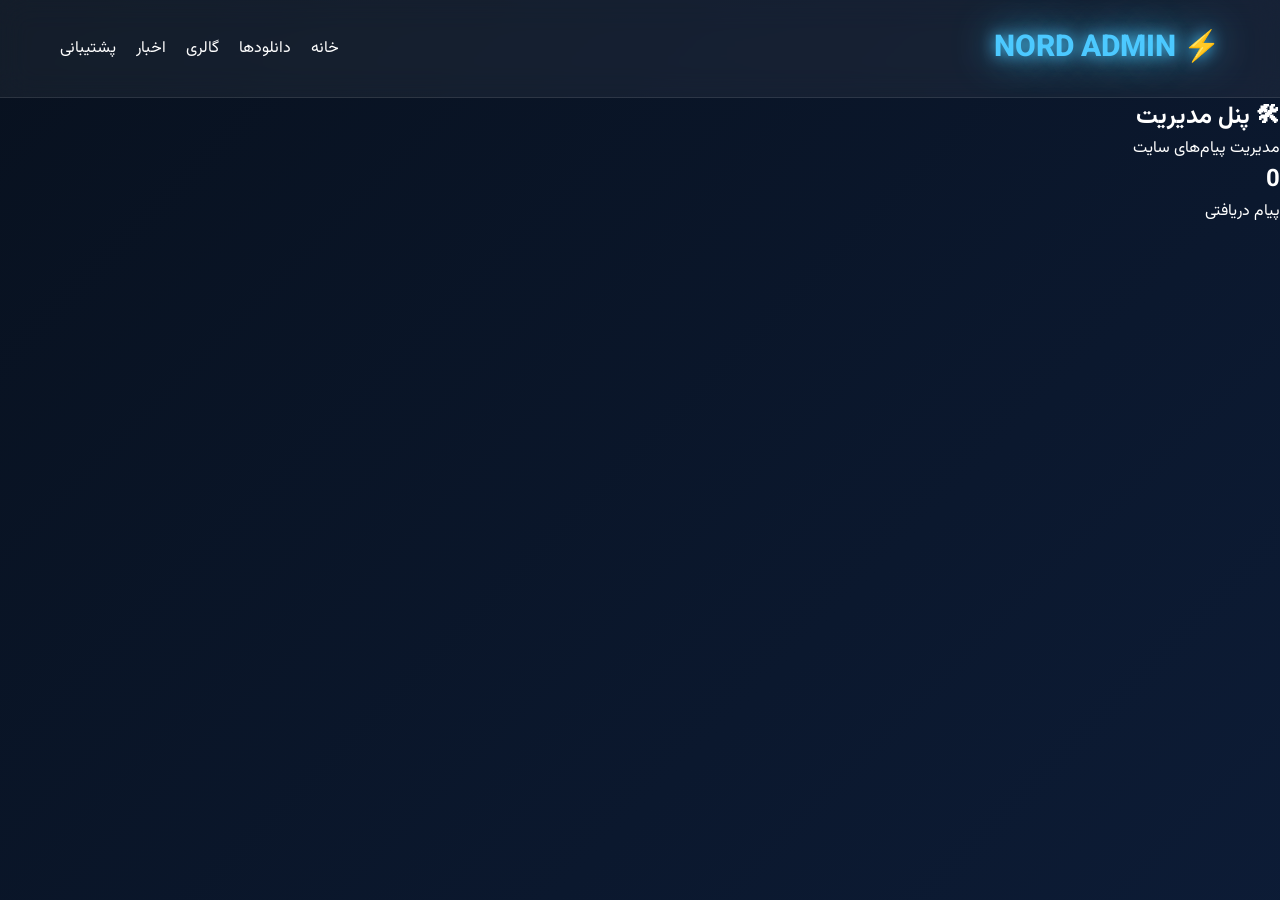
==== admin.html @ 67613bd8 "Create admin.html" ====
<!DOCTYPE html>
<html lang="fa" dir="rtl">

<head>

<meta charset="UTF-8">
<meta name="viewport" content="width=device-width, initial-scale=1.0">

<title>پنل مدیریت | NORD FILES</title>

<link rel="stylesheet" href="style.css">

<link href="https://fonts.googleapis.com/css2?family=Vazirmatn:wght@300;400;700&display=swap" rel="stylesheet">

</head>

<body>

<div class="background"></div>

<header>

<div class="logo">
⚡ NORD ADMIN
</div>

<nav>

<a href="index.html">خانه</a>
<a href="downloads.html">دانلودها</a>
<a href="gallery.html">گالری</a>
<a href="news.html">اخبار</a>
<a href="support.html">پشتیبانی</a>

</nav>

</header>

<section class="admin-header">

<h1>🛠 پنل مدیریت</h1>

<p>

مدیریت پیام‌های سایت

</p>

</section>

<section class="admin-stats">

<div class="stat-card">

<h2 id="messageCount">

0

</h2>

<span>

پیام دریافتی

</span>

</div>

</section>

<section>

<div id="messagesContainer">

</div>

</section>

<script>

let messages =
JSON.parse(
localStorage.getItem(
"supportMessages"
)
) || [];

document.getElementById(
"messageCount"
).innerText =
messages.length;

function loadMessages(){

const container =
document.getElementById(
"messagesContainer"
);

container.innerHTML = "";

messages.reverse().forEach(
(msg,index)=>{

container.innerHTML += `

<div class="message-card">

<h3>${msg.subject}</h3>

<p><b>نام:</b> ${msg.name}</p>

<p>${msg.message}</p>

<small>${msg.date}</small>

<br><br>

<button
onclick="deleteMessage(${index})"
class="delete-btn">

حذف پیام

</button>

</div>

`;

});

}

function deleteMessage(index){

messages.splice(index,1);

localStorage.setItem(
"supportMessages",
JSON.stringify(messages)
);

location.reload();

}

loadMessages();

</script>

</body>

</html>
---- style.css ----
*{
margin:0;
padding:0;
box-sizing:border-box;
font-family:'Vazirmatn',sans-serif;
}

body{
background:#070b16;
color:white;
overflow-x:hidden;
min-height:100vh;
}

.background{
position:fixed;
width:100%;
height:100%;
background:
linear-gradient(
135deg,
#08111f,
#0e1f3d,
#111827,
#0f172a
);
background-size:400% 400%;
animation:bg 15s ease infinite;
z-index:-2;
}

@keyframes bg{

0%{
background-position:0% 50%;
}

50%{
background-position:100% 50%;
}

100%{
background-position:0% 50%;
}

}

header{

display:flex;
justify-content:space-between;
align-items:center;

padding:25px 60px;

backdrop-filter:blur(15px);

background:rgba(255,255,255,.05);

border-bottom:1px solid rgba(255,255,255,.1);

}

.logo{

font-size:30px;
font-weight:800;

color:#4cc9ff;

text-shadow:
0 0 15px #4cc9ff,
0 0 40px #4cc9ff;

}

nav{

display:flex;
gap:20px;

}

nav a{

color:white;
text-decoration:none;
transition:.3s;

}

nav a:hover{

color:#4cc9ff;

}

.hero{

text-align:center;

padding:140px 20px;

}

.hero h1{

font-size:70px;

margin-bottom:20px;

text-shadow:
0 0 20px #4cc9ff,
0 0 50px #4cc9ff;

}

.hero p{

font-size:22px;

opacity:.8;

margin-bottom:40px;

}

.hero-buttons{

display:flex;
justify-content:center;
gap:20px;
flex-wrap:wrap;

}

.btn{

padding:15px 35px;

border-radius:15px;

background:#18253d;

color:white;

text-decoration:none;

transition:.3s;

}

.btn:hover{

transform:translateY(-5px);

}

.glow{

background:#4cc9ff;

color:black;

box-shadow:
0 0 20px #4cc9ff,
0 0 50px #4cc9ff;

}

.cards{

display:grid;

grid-template-columns:
repeat(auto-fit,minmax(250px,1fr));

gap:25px;

padding:60px;

}

.card{

padding:30px;

border-radius:25px;

background:rgba(255,255,255,.05);

backdrop-filter:blur(20px);

border:1px solid rgba(255,255,255,.1);

transition:.4s;

}

.card:hover{

transform:translateY(-10px);

box-shadow:
0 0 25px rgba(76,201,255,.4);

}

.card h2{

margin-bottom:15px;

color:#4cc9ff;

}

footer{

text-align:center;

padding:40px;

opacity:.7;

}
.downloads-header{

text-align:center;
padding:80px 20px;

}

.downloads-header h1{

font-size:55px;
margin-bottom:15px;

}

.search-box{

display:flex;
justify-content:center;
margin-bottom:40px;

}

.search-box input{

width:400px;
max-width:90%;

padding:15px;

border:none;

border-radius:15px;

background:rgba(255,255,255,.08);

color:white;

outline:none;

}

.downloads-grid{

display:grid;

grid-template-columns:
repeat(auto-fit,minmax(280px,1fr));

gap:25px;

padding:50px;

}

.download-card{

background:
rgba(255,255,255,.05);

backdrop-filter:
blur(20px);

padding:25px;

border-radius:20px;

border:
1px solid rgba(255,255,255,.1);

transition:.3s;

}

.download-card:hover{

transform:
translateY(-10px);

box-shadow:
0 0 25px rgba(76,201,255,.5);

}

.download-card h2{

color:#4cc9ff;
margin-bottom:10px;

}

.download-btn{

display:inline-block;

margin-top:15px;

padding:12px 25px;

background:#4cc9ff;

color:black;

text-decoration:none;

border-radius:10px;

font-weight:bold;

}

.download-btn:hover{

transform:scale(1.05);

}
.gallery-header{

text-align:center;
padding:80px 20px;

}

.gallery-header h1{

font-size:55px;
margin-bottom:15px;

}

.gallery-grid{

padding:50px;

display:grid;

grid-template-columns:
repeat(auto-fit,minmax(280px,1fr));

gap:25px;

}

.gallery-grid img{

width:100%;

height:250px;

object-fit:cover;

border-radius:20px;

cursor:pointer;

transition:.4s;

border:
1px solid rgba(255,255,255,.1);

}

.gallery-grid img:hover{

transform:
scale(1.05);

box-shadow:
0 0 30px rgba(76,201,255,.6);

}

#lightbox{

display:none;

position:fixed;

top:0;
left:0;

width:100%;
height:100%;

background:
rgba(0,0,0,.95);

justify-content:center;
align-items:center;

z-index:9999;

}

#lightbox img{

max-width:90%;
max-height:90%;

border-radius:20px;

}

#lightbox span{

position:absolute;

top:30px;
right:40px;

font-size:40px;

cursor:pointer;

color:white;

}
.news-header{

text-align:center;

padding:80px 20px;

}

.news-header h1{

font-size:55px;

margin-bottom:15px;

}

.news-grid{

display:grid;

grid-template-columns:
repeat(auto-fit,minmax(320px,1fr));

gap:25px;

padding:50px;

}

.news-card{

background:
rgba(255,255,255,.05);

backdrop-filter:
blur(20px);

padding:25px;

border-radius:20px;

border:
1px solid rgba(255,255,255,.1);

transition:.4s;

}

.news-card:hover{

transform:
translateY(-10px);

box-shadow:
0 0 30px rgba(76,201,255,.5);

}

.news-card h2{

color:#4cc9ff;

margin-bottom:10px;

}

.news-card span{

display:block;

opacity:.7;

margin-bottom:15px;

}

.news-card p{

line-height:2;

}
.support-header{

text-align:center;
padding:80px 20px;

}

.support-header h1{

font-size:55px;
margin-bottom:15px;

}

.support-container{

display:flex;
justify-content:center;
padding:50px;

}

.support-card{

width:700px;
max-width:95%;

padding:35px;

border-radius:25px;

background:
rgba(255,255,255,.05);

backdrop-filter:
blur(20px);

border:
1px solid rgba(255,255,255,.1);

}

.support-card input,
.support-card textarea{

width:100%;

padding:15px;

margin-bottom:15px;

border:none;

border-radius:12px;

background:
rgba(255,255,255,.08);

color:white;

outline:none;

}

.support-card textarea{

height:180px;

resize:none;

}

.support-card button{

width:100%;

padding:15px;

border:none;

border-radius:15px;

cursor:pointer;

font-weight:bold;

background:#4cc9ff;

color:black;

transition:.3s;

}

.support-card button:hover{

transform:translateY(-3px);

box-shadow:
0 0 20px #4cc9ff;

}

#successBox{

display:none;

margin-top:20px;

padding:15px;

border-radius:12px;

background:
rgba(0,255,120,.15);

border:
1px solid rgba(0,255,120,.4);

text-align:center;

}
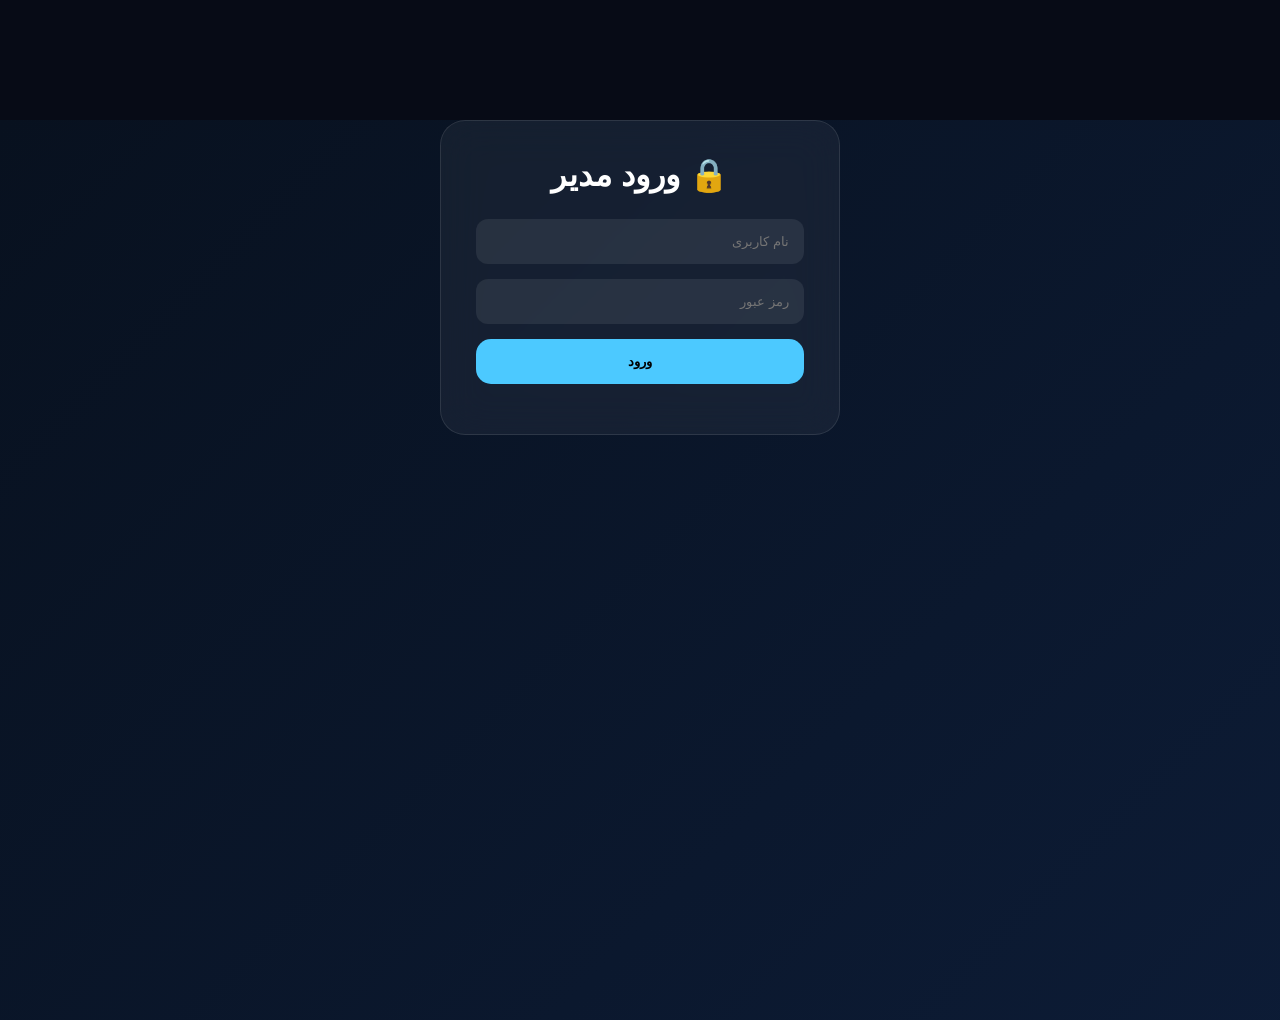
==== commit c8dbd136: "Update admin.html" ====
--- a/admin.html
+++ b/admin.html
@@ -1,20 +1,26 @@
+```html
 <!DOCTYPE html>
 <html lang="fa" dir="rtl">
 
 <head>
-
 <meta charset="UTF-8">
 <meta name="viewport" content="width=device-width, initial-scale=1.0">
 
-<title>پنل مدیریت | NORD FILES</title>
+<title>NORD ADMIN</title>
 
 <link rel="stylesheet" href="style.css">
-
-<link href="https://fonts.googleapis.com/css2?family=Vazirmatn:wght@300;400;700&display=swap" rel="stylesheet">
 
 </head>
 
 <body>
+
+<script>
+
+if(localStorage.getItem("adminLogged") !== "true"){
+    window.location.href = "admin-login.html";
+}
+
+</script>
 
 <div class="background"></div>
 
@@ -40,11 +46,11 @@
 
 <h1>🛠 پنل مدیریت</h1>
 
-<p>
+<p>مدیریت پیام های کاربران</p>
 
-مدیریت پیام‌های سایت
-
-</p>
+<button class="logout-btn" onclick="logout()">
+🚪 خروج
+</button>
 
 </section>
 
@@ -52,27 +58,15 @@
 
 <div class="stat-card">
 
-<h2 id="messageCount">
+<h2 id="messageCount">0</h2>
 
-0
-
-</h2>
-
-<span>
-
-پیام دریافتی
-
-</span>
+<span>پیام دریافتی</span>
 
 </div>
 
 </section>
 
-<section>
-
-<div id="messagesContainer">
-
-</div>
+<section id="messagesContainer">
 
 </section>
 
@@ -80,9 +74,7 @@
 
 let messages =
 JSON.parse(
-localStorage.getItem(
-"supportMessages"
-)
+localStorage.getItem("supportMessages")
 ) || [];
 
 document.getElementById(
@@ -99,7 +91,19 @@
 
 container.innerHTML = "";
 
-messages.reverse().forEach(
+if(messages.length === 0){
+
+container.innerHTML = `
+<div class="message-card">
+<h3>پیامی وجود ندارد</h3>
+</div>
+`;
+
+return;
+
+}
+
+messages.slice().reverse().forEach(
 (msg,index)=>{
 
 container.innerHTML += `
@@ -108,7 +112,7 @@
 
 <h3>${msg.subject}</h3>
 
-<p><b>نام:</b> ${msg.name}</p>
+<p><strong>نام:</strong> ${msg.name}</p>
 
 <p>${msg.message}</p>
 
@@ -117,8 +121,8 @@
 <br><br>
 
 <button
-onclick="deleteMessage(${index})"
-class="delete-btn">
+class="delete-btn"
+onclick="deleteMessage(${messages.length-1-index})">
 
 حذف پیام
 
@@ -134,6 +138,10 @@
 
 function deleteMessage(index){
 
+if(!confirm("پیام حذف شود؟")){
+return;
+}
+
 messages.splice(index,1);
 
 localStorage.setItem(
@@ -145,6 +153,17 @@
 
 }
 
+function logout(){
+
+localStorage.removeItem(
+"adminLogged"
+);
+
+window.location.href =
+"admin-login.html";
+
+}
+
 loadMessages();
 
 </script>
@@ -152,3 +171,4 @@
 </body>
 
 </html>
+```
--- a/style.css
+++ b/style.css
@@ -642,3 +642,187 @@
 text-align:center;
 
 }
+.admin-header{
+
+text-align:center;
+
+padding:80px 20px;
+
+}
+
+.admin-header h1{
+
+font-size:55px;
+
+margin-bottom:15px;
+
+}
+
+.admin-stats{
+
+display:flex;
+
+justify-content:center;
+
+padding:30px;
+
+}
+
+.stat-card{
+
+width:250px;
+
+padding:25px;
+
+text-align:center;
+
+border-radius:20px;
+
+background:
+rgba(255,255,255,.05);
+
+backdrop-filter:
+blur(20px);
+
+border:
+1px solid rgba(255,255,255,.1);
+
+}
+
+.stat-card h2{
+
+font-size:45px;
+
+color:#4cc9ff;
+
+}
+
+#messagesContainer{
+
+padding:40px;
+
+display:grid;
+
+gap:25px;
+
+}
+
+.message-card{
+
+padding:25px;
+
+border-radius:20px;
+
+background:
+rgba(255,255,255,.05);
+
+backdrop-filter:
+blur(20px);
+
+border:
+1px solid rgba(255,255,255,.1);
+
+}
+
+.message-card h3{
+
+color:#4cc9ff;
+
+margin-bottom:15px;
+
+}
+
+.delete-btn{
+
+padding:12px 20px;
+
+border:none;
+
+cursor:pointer;
+
+border-radius:10px;
+
+background:#ff4c4c;
+
+color:white;
+
+}
+.login-box{
+
+width:400px;
+
+max-width:90%;
+
+margin:120px auto;
+
+padding:35px;
+
+border-radius:25px;
+
+background:
+rgba(255,255,255,.05);
+
+backdrop-filter:
+blur(20px);
+
+border:
+1px solid rgba(255,255,255,.1);
+
+text-align:center;
+
+}
+
+.login-box h1{
+
+margin-bottom:25px;
+
+}
+
+.login-box input{
+
+width:100%;
+
+padding:15px;
+
+margin-bottom:15px;
+
+border:none;
+
+border-radius:12px;
+
+background:
+rgba(255,255,255,.08);
+
+color:white;
+
+outline:none;
+
+}
+
+.login-box button{
+
+width:100%;
+
+padding:15px;
+
+border:none;
+
+border-radius:15px;
+
+cursor:pointer;
+
+font-weight:bold;
+
+background:#4cc9ff;
+
+color:black;
+
+}
+
+#error{
+
+margin-top:15px;
+
+color:#ff4c4c;
+
+}
